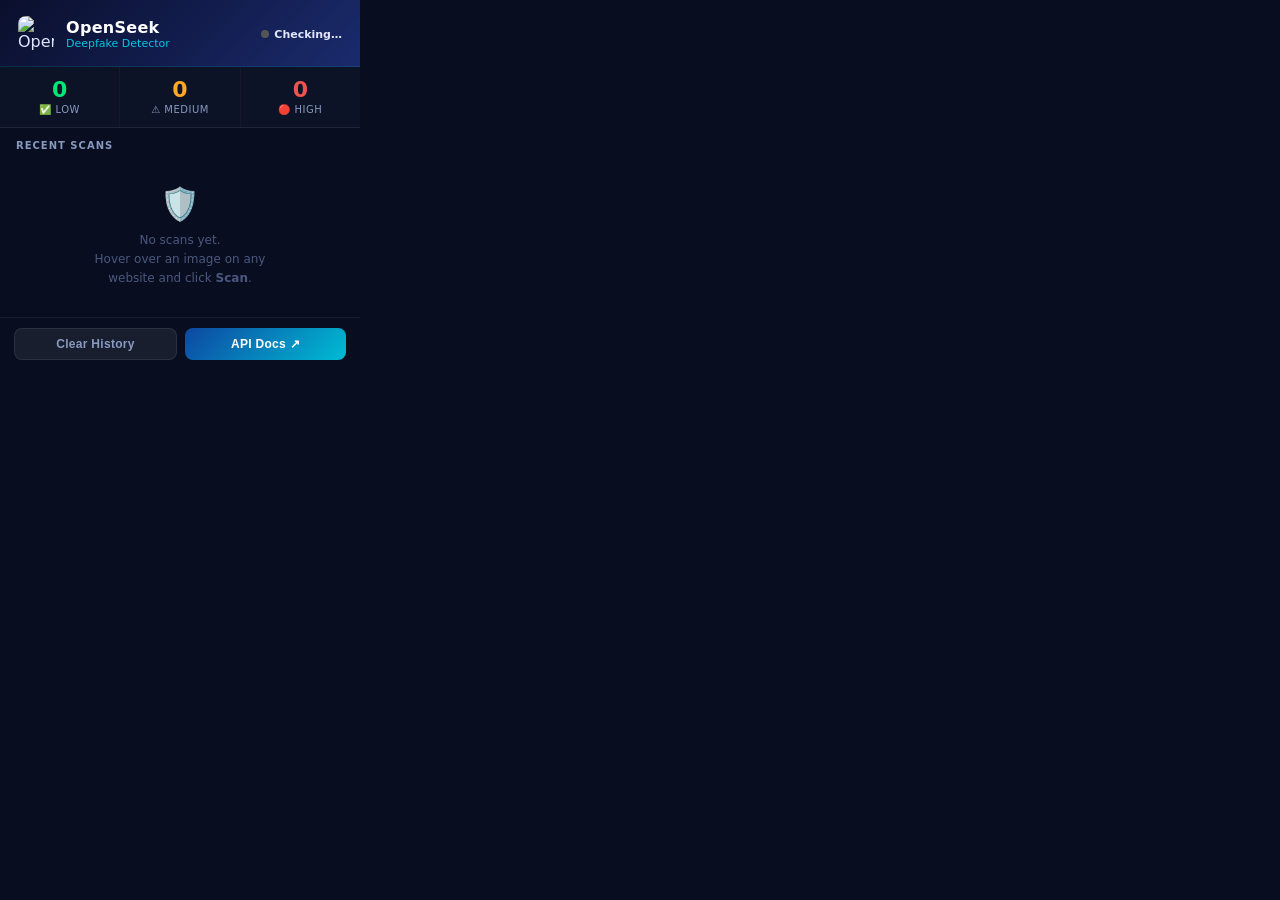
==== extension/popup.html @ b39c77a2 "chore: rename project from DeepShield to OpenSeek" ====
<!DOCTYPE html>
<html lang="en">
<head>
  <meta charset="UTF-8" />
  <meta name="viewport" content="width=device-width, initial-scale=1.0" />
  <title>OpenSeek</title>
  <link rel="stylesheet" href="popup.css" />
</head>
<body>

  <!-- Header -->
  <div class="header">
    <img src="icons/icon128.png" alt="OpenSeek" />
    <div class="header-text">
      <h1>OpenSeek</h1>
      <p>Deepfake Detector</p>
    </div>
    <div class="status-dot" id="statusDot">
      <span class="dot" id="dot"></span>
      <span id="statusText">Checking…</span>
    </div>
  </div>

  <!-- Stats row -->
  <div class="stats">
    <div class="stat-item low">
      <div class="stat-value" id="countLow">0</div>
      <div class="stat-label">✅ Low</div>
    </div>
    <div class="stat-item medium">
      <div class="stat-value" id="countMedium">0</div>
      <div class="stat-label">⚠️ Medium</div>
    </div>
    <div class="stat-item high">
      <div class="stat-value" id="countHigh">0</div>
      <div class="stat-label">🔴 High</div>
    </div>
  </div>

  <!-- Offline banner -->
  <div class="offline-banner" id="offlineBanner">
    ⚡ Backend offline — start it with:<br>
    <code>source venv/bin/activate</code><br>
    <code>uvicorn main:app --reload --port 8000</code>
  </div>

  <!-- History -->
  <div class="section-title">Recent Scans</div>

  <div class="history-list" id="historyList">
    <div class="empty-state" id="emptyState">
      <div class="icon">🛡️</div>
      <p>No scans yet.<br/>Hover over an image on any<br/>website and click <strong>Scan</strong>.</p>
    </div>
  </div>

  <!-- Footer -->
  <div class="footer">
    <button class="btn btn-ghost" id="clearBtn">Clear History</button>
    <button class="btn btn-primary" id="docsBtn">API Docs ↗</button>
  </div>

  <script src="popup.js"></script>
</body>
</html>
---- extension/popup.css ----
/* ─── OpenSeek Popup Styles ─────────────────────────────────────────────── */

* {
    box-sizing: border-box;
    margin: 0;
    padding: 0;
}

body {
    width: 360px;
    min-height: 420px;
    background: #080d1f;
    font-family: 'Segoe UI', system-ui, -apple-system, sans-serif;
    color: #e0e6ff;
    overflow-x: hidden;
}

/* ── Header ─────────────────────────────────────────────────────────────── */
.header {
    background: linear-gradient(135deg, #0a0f2c 0%, #1a2a6c 100%);
    padding: 16px 18px 14px;
    display: flex;
    align-items: center;
    gap: 12px;
    border-bottom: 1px solid rgba(0, 229, 255, 0.15);
}

.header img {
    width: 36px;
    height: 36px;
    border-radius: 8px;
}

.header-text h1 {
    font-size: 16px;
    font-weight: 700;
    color: #fff;
    letter-spacing: 0.3px;
}

.header-text p {
    font-size: 11px;
    color: #00e5ff;
    opacity: 0.85;
}

.status-dot {
    margin-left: auto;
    display: flex;
    align-items: center;
    gap: 5px;
    font-size: 11px;
    font-weight: 600;
}

.dot {
    width: 8px;
    height: 8px;
    border-radius: 50%;
    background: #555;
    flex-shrink: 0;
}

.dot.online {
    background: #00e676;
    box-shadow: 0 0 6px #00e676;
}

.dot.offline {
    background: #ef5350;
    box-shadow: 0 0 6px #ef5350;
}

/* ── Stats row ───────────────────────────────────────────────────────────── */
.stats {
    display: grid;
    grid-template-columns: repeat(3, 1fr);
    gap: 1px;
    background: rgba(255, 255, 255, 0.05);
    border-bottom: 1px solid rgba(255, 255, 255, 0.05);
}

.stat-item {
    padding: 12px 8px;
    text-align: center;
    background: #0d1326;
}

.stat-value {
    font-size: 22px;
    font-weight: 800;
    line-height: 1;
}

.stat-label {
    font-size: 10px;
    color: #8899c0;
    margin-top: 3px;
    text-transform: uppercase;
    letter-spacing: 0.5px;
}

.stat-item.low .stat-value {
    color: #00e676;
}

.stat-item.medium .stat-value {
    color: #ffa726;
}

.stat-item.high .stat-value {
    color: #ef5350;
}

/* ── Section heading ─────────────────────────────────────────────────────── */
.section-title {
    font-size: 10px;
    font-weight: 700;
    letter-spacing: 1px;
    text-transform: uppercase;
    color: #8899c0;
    padding: 12px 16px 6px;
}

/* ── History list ────────────────────────────────────────────────────────── */
.history-list {
    max-height: 220px;
    overflow-y: auto;
    scrollbar-width: thin;
    scrollbar-color: #1e2d5a transparent;
}

.history-item {
    display: flex;
    align-items: center;
    gap: 10px;
    padding: 9px 16px;
    border-bottom: 1px solid rgba(255, 255, 255, 0.04);
    transition: background 0.15s;
}

.history-item:hover {
    background: rgba(255, 255, 255, 0.04);
}

.risk-chip {
    flex-shrink: 0;
    font-size: 10px;
    font-weight: 700;
    padding: 2px 8px;
    border-radius: 12px;
    min-width: 52px;
    text-align: center;
}

.chip-Low {
    background: rgba(0, 230, 118, 0.15);
    color: #00e676;
    border: 1px solid rgba(0, 230, 118, 0.3);
}

.chip-Medium {
    background: rgba(255, 167, 38, 0.15);
    color: #ffa726;
    border: 1px solid rgba(255, 167, 38, 0.3);
}

.chip-High {
    background: rgba(239, 83, 80, 0.15);
    color: #ef5350;
    border: 1px solid rgba(239, 83, 80, 0.3);
}

.history-url {
    flex: 1;
    font-size: 11px;
    color: #a0b0d0;
    white-space: nowrap;
    overflow: hidden;
    text-overflow: ellipsis;
}

.history-score {
    flex-shrink: 0;
    font-size: 11px;
    font-weight: 700;
    color: #c0cce8;
}

.history-type {
    flex-shrink: 0;
    font-size: 10px;
    color: #00e5ff;
    opacity: 0.7;
    text-transform: uppercase;
}

/* ── Empty state ─────────────────────────────────────────────────────────── */
.empty-state {
    padding: 28px 20px;
    text-align: center;
    color: #4a5880;
}

.empty-state .icon {
    font-size: 32px;
    margin-bottom: 8px;
}

.empty-state p {
    font-size: 12px;
    line-height: 1.6;
}

/* ── Footer actions ──────────────────────────────────────────────────────── */
.footer {
    padding: 10px 14px;
    display: flex;
    gap: 8px;
    border-top: 1px solid rgba(255, 255, 255, 0.06);
}

.btn {
    flex: 1;
    padding: 8px 12px;
    border: none;
    border-radius: 8px;
    font-size: 12px;
    font-weight: 600;
    cursor: pointer;
    transition: opacity 0.2s, transform 0.1s;
    letter-spacing: 0.3px;
}

.btn:hover {
    opacity: 0.88;
}

.btn:active {
    transform: scale(0.97);
}

.btn-primary {
    background: linear-gradient(135deg, #0d47a1, #00bcd4);
    color: #fff;
}

.btn-ghost {
    background: rgba(255, 255, 255, 0.07);
    color: #8899c0;
    border: 1px solid rgba(255, 255, 255, 0.08);
}

/* ── Backend offline banner ──────────────────────────────────────────────── */
.offline-banner {
    background: rgba(239, 83, 80, 0.12);
    border: 1px solid rgba(239, 83, 80, 0.3);
    border-radius: 8px;
    margin: 10px 14px;
    padding: 10px 12px;
    font-size: 11px;
    color: #ef9a9a;
    display: none;
    line-height: 1.6;
}

.offline-banner.visible {
    display: block;
}

.offline-banner code {
    background: rgba(0, 0, 0, 0.3);
    padding: 1px 5px;
    border-radius: 4px;
    font-family: monospace;
    font-size: 10.5px;
}
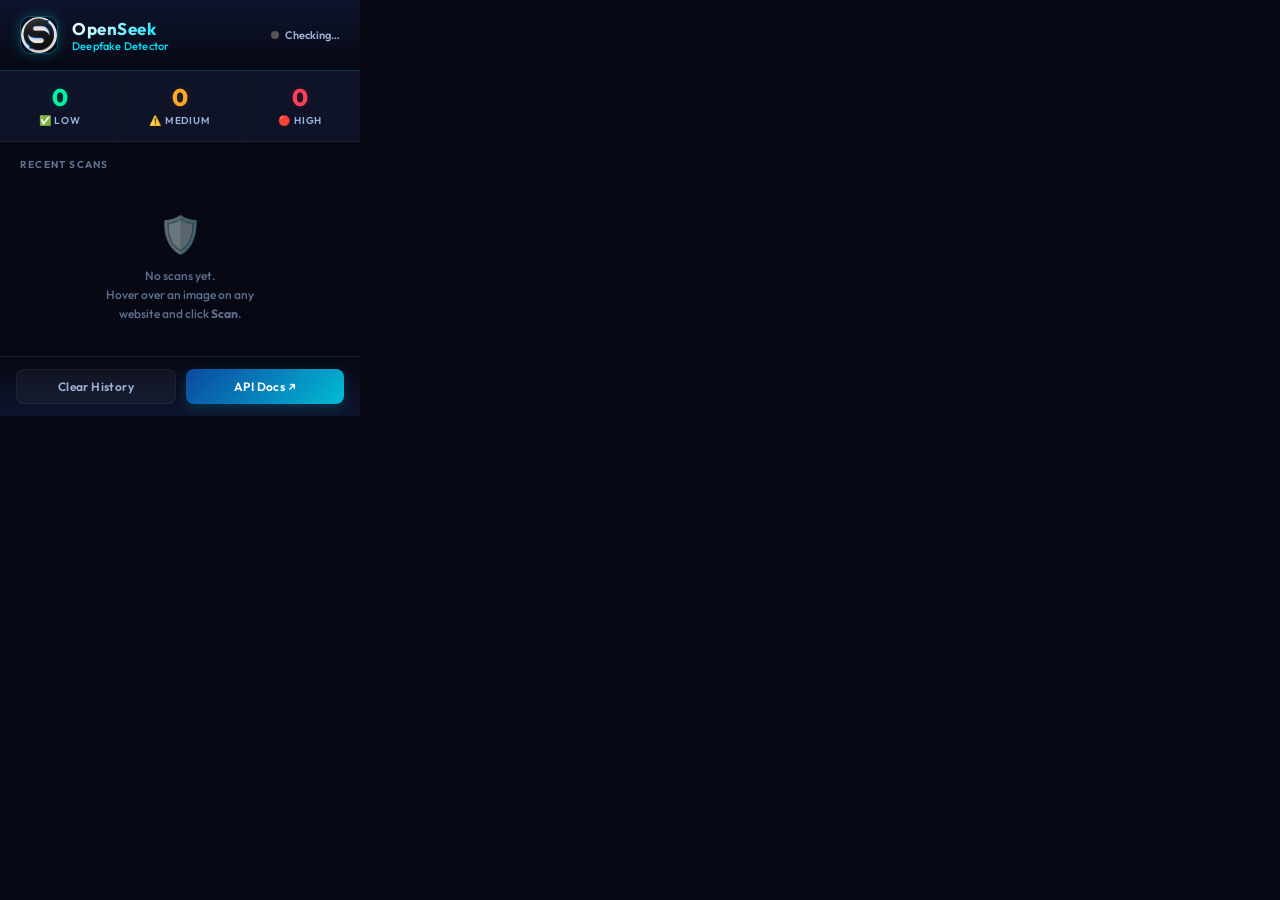
==== commit 092f59c0: "extension refined" ====
--- a/extension/popup.html
+++ b/extension/popup.html
@@ -4,6 +4,9 @@
   <meta charset="UTF-8" />
   <meta name="viewport" content="width=device-width, initial-scale=1.0" />
   <title>OpenSeek</title>
+  <link rel="preconnect" href="https://fonts.googleapis.com">
+  <link rel="preconnect" href="https://fonts.gstatic.com" crossorigin>
+  <link href="https://fonts.googleapis.com/css2?family=Outfit:wght@400;500;600;700;800&family=JetBrains+Mono:wght@400;500&display=swap" rel="stylesheet">
   <link rel="stylesheet" href="popup.css" />
 </head>
 <body>
--- a/extension/popup.css
+++ b/extension/popup.css
@@ -1,4 +1,26 @@
-/* ─── OpenSeek Popup Styles ─────────────────────────────────────────────── */
+/* ─── OpenSeek Premium Design System ─────────────────────────────────────────── */
+:root {
+    --bg-primary: #060913;
+    --bg-surface: #0e1328;
+    --bg-surface-hover: #151c36;
+    --border-color: rgba(255, 255, 255, 0.05);
+    --border-color-glow: rgba(0, 229, 255, 0.15);
+    
+    --text-primary: #ffffff;
+    --text-secondary: #9cb1d6;
+    --text-muted: #5e6f8f;
+    
+    /* Harmonious HSL tailormade alert colors */
+    --color-low: #00f5a0;
+    --color-low-bg: rgba(0, 245, 160, 0.08);
+    --color-medium: #ffa726;
+    --color-medium-bg: rgba(255, 167, 38, 0.08);
+    --color-high: #ff3d57;
+    --color-high-bg: rgba(255, 61, 87, 0.08);
+    
+    --font-main: 'Outfit', sans-serif;
+    --font-mono: 'JetBrains Mono', monospace;
+}
 
 * {
     box-sizing: border-box;
@@ -9,48 +31,60 @@
 body {
     width: 360px;
     min-height: 420px;
-    background: #080d1f;
-    font-family: 'Segoe UI', system-ui, -apple-system, sans-serif;
-    color: #e0e6ff;
+    background-color: var(--bg-primary);
+    font-family: var(--font-main);
+    color: var(--text-primary);
     overflow-x: hidden;
 }
 
 /* ── Header ─────────────────────────────────────────────────────────────── */
 .header {
-    background: linear-gradient(135deg, #0a0f2c 0%, #1a2a6c 100%);
-    padding: 16px 18px 14px;
+    background: linear-gradient(180deg, #0e142e 0%, var(--bg-primary) 100%);
+    padding: 16px 20px;
     display: flex;
     align-items: center;
-    gap: 12px;
-    border-bottom: 1px solid rgba(0, 229, 255, 0.15);
+    gap: 14px;
+    border-bottom: 1px solid var(--border-color-glow);
 }
 
 .header img {
-    width: 36px;
-    height: 36px;
-    border-radius: 8px;
+    width: 38px;
+    height: 38px;
+    border-radius: 10px;
+    box-shadow: 0 0 12px rgba(0, 229, 255, 0.25);
+    border: 1.5px solid rgba(0, 229, 255, 0.3);
+    transition: transform 0.3s ease;
+}
+
+.header:hover img {
+    transform: scale(1.08) rotate(3deg);
 }
 
 .header-text h1 {
-    font-size: 16px;
+    font-size: 17px;
     font-weight: 700;
     color: #fff;
-    letter-spacing: 0.3px;
+    letter-spacing: 0.5px;
+    background: linear-gradient(120deg, #fff 0%, #00e5ff 100%);
+    -webkit-background-clip: text;
+    -webkit-text-fill-color: transparent;
 }
 
 .header-text p {
     font-size: 11px;
+    font-weight: 500;
     color: #00e5ff;
-    opacity: 0.85;
+    letter-spacing: 0.2px;
 }
 
 .status-dot {
     margin-left: auto;
     display: flex;
     align-items: center;
-    gap: 5px;
+    gap: 6px;
     font-size: 11px;
     font-weight: 600;
+    color: var(--text-secondary);
 }
 
 .dot {
@@ -62,119 +96,145 @@
 }
 
 .dot.online {
-    background: #00e676;
-    box-shadow: 0 0 6px #00e676;
+    background: var(--color-low);
+    box-shadow: 0 0 8px var(--color-low);
 }
 
 .dot.offline {
-    background: #ef5350;
-    box-shadow: 0 0 6px #ef5350;
-}
-
-/* ── Stats row ───────────────────────────────────────────────────────────── */
+    background: var(--color-high);
+    box-shadow: 0 0 8px var(--color-high);
+}
+
+/* ── Stats Row ───────────────────────────────────────────────────────────── */
 .stats {
     display: grid;
     grid-template-columns: repeat(3, 1fr);
     gap: 1px;
-    background: rgba(255, 255, 255, 0.05);
-    border-bottom: 1px solid rgba(255, 255, 255, 0.05);
+    background: var(--border-color);
+    border-bottom: 1px solid var(--border-color);
 }
 
 .stat-item {
-    padding: 12px 8px;
+    padding: 14px 8px;
     text-align: center;
-    background: #0d1326;
+    background: var(--bg-surface);
+    transition: background 0.2s ease;
+}
+
+.stat-item:hover {
+    background: var(--bg-surface-hover);
 }
 
 .stat-value {
-    font-size: 22px;
+    font-size: 24px;
     font-weight: 800;
     line-height: 1;
 }
 
 .stat-label {
     font-size: 10px;
-    color: #8899c0;
-    margin-top: 3px;
+    font-weight: 600;
+    color: var(--text-secondary);
+    margin-top: 5px;
     text-transform: uppercase;
-    letter-spacing: 0.5px;
+    letter-spacing: 0.8px;
 }
 
 .stat-item.low .stat-value {
-    color: #00e676;
+    color: var(--color-low);
+    text-shadow: 0 0 10px rgba(0, 245, 160, 0.15);
 }
 
 .stat-item.medium .stat-value {
-    color: #ffa726;
+    color: var(--color-medium);
+    text-shadow: 0 0 10px rgba(255, 167, 38, 0.15);
 }
 
 .stat-item.high .stat-value {
-    color: #ef5350;
-}
-
-/* ── Section heading ─────────────────────────────────────────────────────── */
+    color: var(--color-high);
+    text-shadow: 0 0 10px rgba(255, 61, 87, 0.15);
+}
+
+/* ── Section title ─────────────────────────────────────────────────────── */
 .section-title {
     font-size: 10px;
     font-weight: 700;
-    letter-spacing: 1px;
+    letter-spacing: 1.2px;
     text-transform: uppercase;
-    color: #8899c0;
-    padding: 12px 16px 6px;
-}
-
-/* ── History list ────────────────────────────────────────────────────────── */
+    color: var(--text-muted);
+    padding: 16px 20px 8px;
+}
+
+/* ── History List ────────────────────────────────────────────────────────── */
 .history-list {
-    max-height: 220px;
+    max-height: 200px;
     overflow-y: auto;
     scrollbar-width: thin;
-    scrollbar-color: #1e2d5a transparent;
+    scrollbar-color: rgba(255, 255, 255, 0.08) transparent;
+    padding: 0 12px;
+}
+
+.history-list::-webkit-scrollbar {
+    width: 4px;
+}
+
+.history-list::-webkit-scrollbar-thumb {
+    background: rgba(255, 255, 255, 0.08);
+    border-radius: 4px;
 }
 
 .history-item {
     display: flex;
     align-items: center;
-    gap: 10px;
-    padding: 9px 16px;
-    border-bottom: 1px solid rgba(255, 255, 255, 0.04);
-    transition: background 0.15s;
+    gap: 12px;
+    padding: 10px 12px;
+    margin-bottom: 6px;
+    background: rgba(255, 255, 255, 0.02);
+    border: 1px solid rgba(255, 255, 255, 0.03);
+    border-radius: 8px;
+    transition: background 0.2s ease, border-color 0.2s ease, transform 0.15s ease;
 }
 
 .history-item:hover {
-    background: rgba(255, 255, 255, 0.04);
+    background: var(--bg-surface-hover);
+    border-color: rgba(0, 229, 255, 0.15);
+    transform: translateY(-1px);
 }
 
 .risk-chip {
     flex-shrink: 0;
     font-size: 10px;
     font-weight: 700;
-    padding: 2px 8px;
-    border-radius: 12px;
-    min-width: 52px;
+    padding: 3px 10px;
+    border-radius: 20px;
+    min-width: 58px;
     text-align: center;
+    letter-spacing: 0.2px;
 }
 
 .chip-Low {
-    background: rgba(0, 230, 118, 0.15);
-    color: #00e676;
-    border: 1px solid rgba(0, 230, 118, 0.3);
+    background: var(--color-low-bg);
+    color: var(--color-low);
+    border: 1px solid rgba(0, 245, 160, 0.25);
 }
 
 .chip-Medium {
-    background: rgba(255, 167, 38, 0.15);
-    color: #ffa726;
-    border: 1px solid rgba(255, 167, 38, 0.3);
+    background: var(--color-medium-bg);
+    color: var(--color-medium);
+    border: 1px solid rgba(255, 167, 38, 0.25);
 }
 
 .chip-High {
-    background: rgba(239, 83, 80, 0.15);
-    color: #ef5350;
-    border: 1px solid rgba(239, 83, 80, 0.3);
+    background: var(--color-high-bg);
+    color: var(--color-high);
+    border: 1px solid rgba(255, 61, 87, 0.25);
 }
 
 .history-url {
     flex: 1;
-    font-size: 11px;
-    color: #a0b0d0;
+    font-size: 12px;
+    font-weight: 500;
+    color: var(--text-secondary);
     white-space: nowrap;
     overflow: hidden;
     text-overflow: ellipsis;
@@ -182,86 +242,101 @@
 
 .history-score {
     flex-shrink: 0;
-    font-size: 11px;
-    font-weight: 700;
-    color: #c0cce8;
+    font-family: var(--font-mono);
+    font-size: 12px;
+    font-weight: 600;
+    color: var(--text-primary);
 }
 
 .history-type {
     flex-shrink: 0;
-    font-size: 10px;
+    font-size: 9px;
+    font-weight: 700;
     color: #00e5ff;
-    opacity: 0.7;
+    opacity: 0.75;
     text-transform: uppercase;
-}
-
-/* ── Empty state ─────────────────────────────────────────────────────────── */
+    letter-spacing: 0.5px;
+}
+
+/* ── Empty State ─────────────────────────────────────────────────────────── */
 .empty-state {
-    padding: 28px 20px;
+    padding: 32px 20px;
     text-align: center;
-    color: #4a5880;
+    color: var(--text-muted);
 }
 
 .empty-state .icon {
-    font-size: 32px;
-    margin-bottom: 8px;
+    font-size: 36px;
+    margin-bottom: 10px;
+    opacity: 0.5;
 }
 
 .empty-state p {
     font-size: 12px;
     line-height: 1.6;
-}
-
-/* ── Footer actions ──────────────────────────────────────────────────────── */
+    font-weight: 500;
+}
+
+/* ── Footer Actions ──────────────────────────────────────────────────────── */
 .footer {
-    padding: 10px 14px;
+    padding: 12px 16px;
     display: flex;
-    gap: 8px;
-    border-top: 1px solid rgba(255, 255, 255, 0.06);
+    gap: 10px;
+    background: linear-gradient(0deg, #0e142e 0%, var(--bg-primary) 100%);
+    border-top: 1px solid var(--border-color);
 }
 
 .btn {
     flex: 1;
-    padding: 8px 12px;
+    padding: 9px 16px;
     border: none;
     border-radius: 8px;
+    font-family: var(--font-main);
     font-size: 12px;
     font-weight: 600;
     cursor: pointer;
-    transition: opacity 0.2s, transform 0.1s;
-    letter-spacing: 0.3px;
-}
-
-.btn:hover {
-    opacity: 0.88;
+    transition: all 0.2s ease;
+    letter-spacing: 0.4px;
+}
+
+.btn-primary {
+    background: linear-gradient(135deg, #0d47a1 0%, #00bcd4 100%);
+    color: #fff;
+    box-shadow: 0 4px 12px rgba(0, 188, 212, 0.2);
+}
+
+.btn-primary:hover {
+    box-shadow: 0 4px 16px rgba(0, 188, 212, 0.35);
+    filter: brightness(1.1);
+}
+
+.btn-ghost {
+    background: rgba(255, 255, 255, 0.04);
+    color: var(--text-secondary);
+    border: 1px solid var(--border-color);
+}
+
+.btn-ghost:hover {
+    background: rgba(255, 255, 255, 0.08);
+    border-color: rgba(255, 255, 255, 0.15);
 }
 
 .btn:active {
-    transform: scale(0.97);
-}
-
-.btn-primary {
-    background: linear-gradient(135deg, #0d47a1, #00bcd4);
-    color: #fff;
-}
-
-.btn-ghost {
-    background: rgba(255, 255, 255, 0.07);
-    color: #8899c0;
-    border: 1px solid rgba(255, 255, 255, 0.08);
-}
-
-/* ── Backend offline banner ──────────────────────────────────────────────── */
+    transform: scale(0.96);
+}
+
+/* ── Backend Offline Banner ──────────────────────────────────────────────── */
 .offline-banner {
-    background: rgba(239, 83, 80, 0.12);
-    border: 1px solid rgba(239, 83, 80, 0.3);
+    background: rgba(255, 61, 87, 0.08);
+    border: 1px solid rgba(255, 61, 87, 0.25);
     border-radius: 8px;
-    margin: 10px 14px;
-    padding: 10px 12px;
+    margin: 12px 14px;
+    padding: 12px 14px;
     font-size: 11px;
-    color: #ef9a9a;
+    color: #ff9eaf;
     display: none;
     line-height: 1.6;
+    box-shadow: 0 4px 10px rgba(0, 0, 0, 0.2);
 }
 
 .offline-banner.visible {
@@ -269,9 +344,11 @@
 }
 
 .offline-banner code {
-    background: rgba(0, 0, 0, 0.3);
-    padding: 1px 5px;
+    background: rgba(0, 0, 0, 0.4);
+    color: #00e5ff;
+    padding: 2px 6px;
     border-radius: 4px;
-    font-family: monospace;
-    font-size: 10.5px;
+    font-family: var(--font-mono);
+    font-size: 10px;
+    border: 1px solid rgba(0, 229, 255, 0.1);
 }
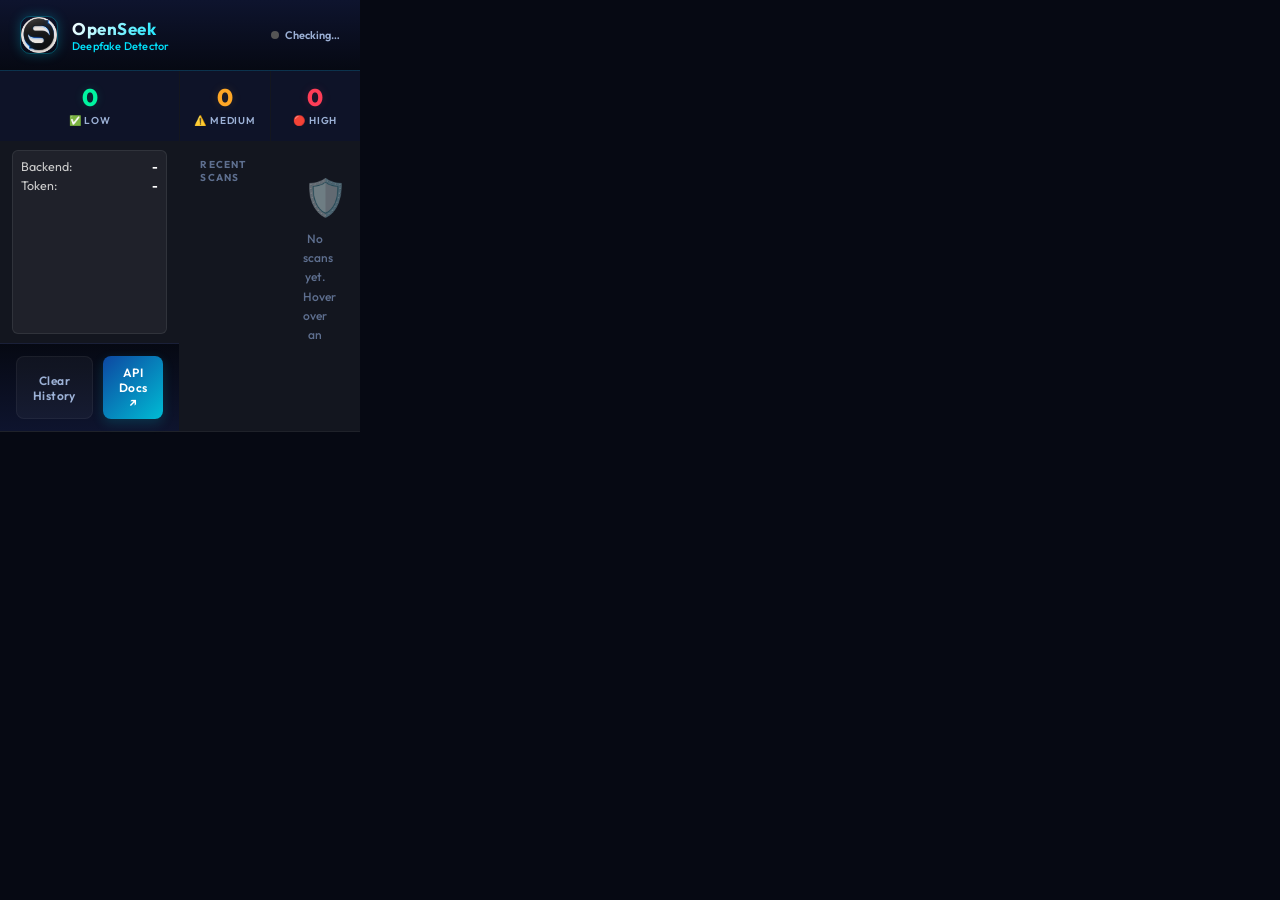
==== commit 56f92b75: "debug: add popup UI diagnostic fields" ====
--- a/extension/popup.html
+++ b/extension/popup.html
@@ -38,6 +38,16 @@
       <div class="stat-value" id="countHigh">0</div>
       <div class="stat-label">🔴 High</div>
     </div>
+  <!-- Diagnostics Row -->
+  <div style="margin: 8px 12px; padding: 8px; background: rgba(255,255,255,0.05); border-radius: 6px; font-size: 0.78em; color: #ccc; border: 1px solid rgba(255,255,255,0.08); text-align: left;">
+    <div style="display:flex; justify-content:space-between; margin-bottom: 4px; gap: 8px;">
+      <span>Backend:</span>
+      <strong id="diagBackend" style="color: #fff; word-break: break-all; text-align: right;">-</strong>
+    </div>
+    <div style="display:flex; justify-content:space-between; gap: 8px;">
+      <span>Token:</span>
+      <strong id="diagToken" style="color: #fff; text-align: right;">-</strong>
+    </div>
   </div>
 
   <!-- Offline banner -->
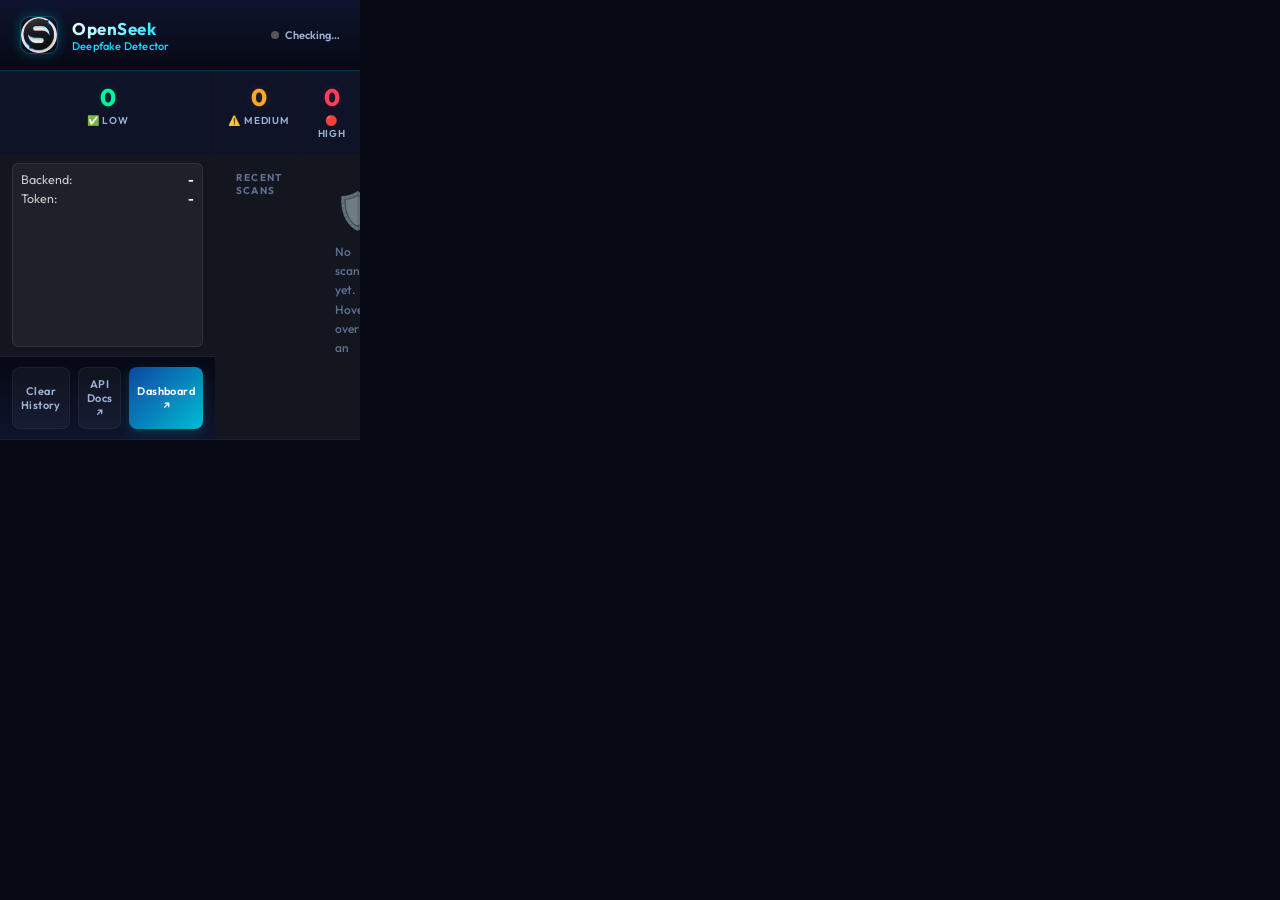
==== commit 73b987f0: "fix: compatibility signatures, onboarding popups, and robust UI improvements" ====
--- a/extension/popup.html
+++ b/extension/popup.html
@@ -68,9 +68,10 @@
   </div>
 
   <!-- Footer -->
-  <div class="footer">
-    <button class="btn btn-ghost" id="clearBtn">Clear History</button>
-    <button class="btn btn-primary" id="docsBtn">API Docs ↗</button>
+  <div class="footer" style="padding: 10px 12px; gap: 8px;">
+    <button class="btn btn-ghost" id="clearBtn" style="padding: 9px 8px; font-size: 11px;">Clear History</button>
+    <button class="btn btn-ghost" id="docsBtn" style="padding: 9px 8px; font-size: 11px;">API Docs ↗</button>
+    <button class="btn btn-primary" id="dashboardBtn" style="padding: 9px 8px; font-size: 11px;">Dashboard ↗</button>
   </div>
 
   <script src="popup.js"></script>
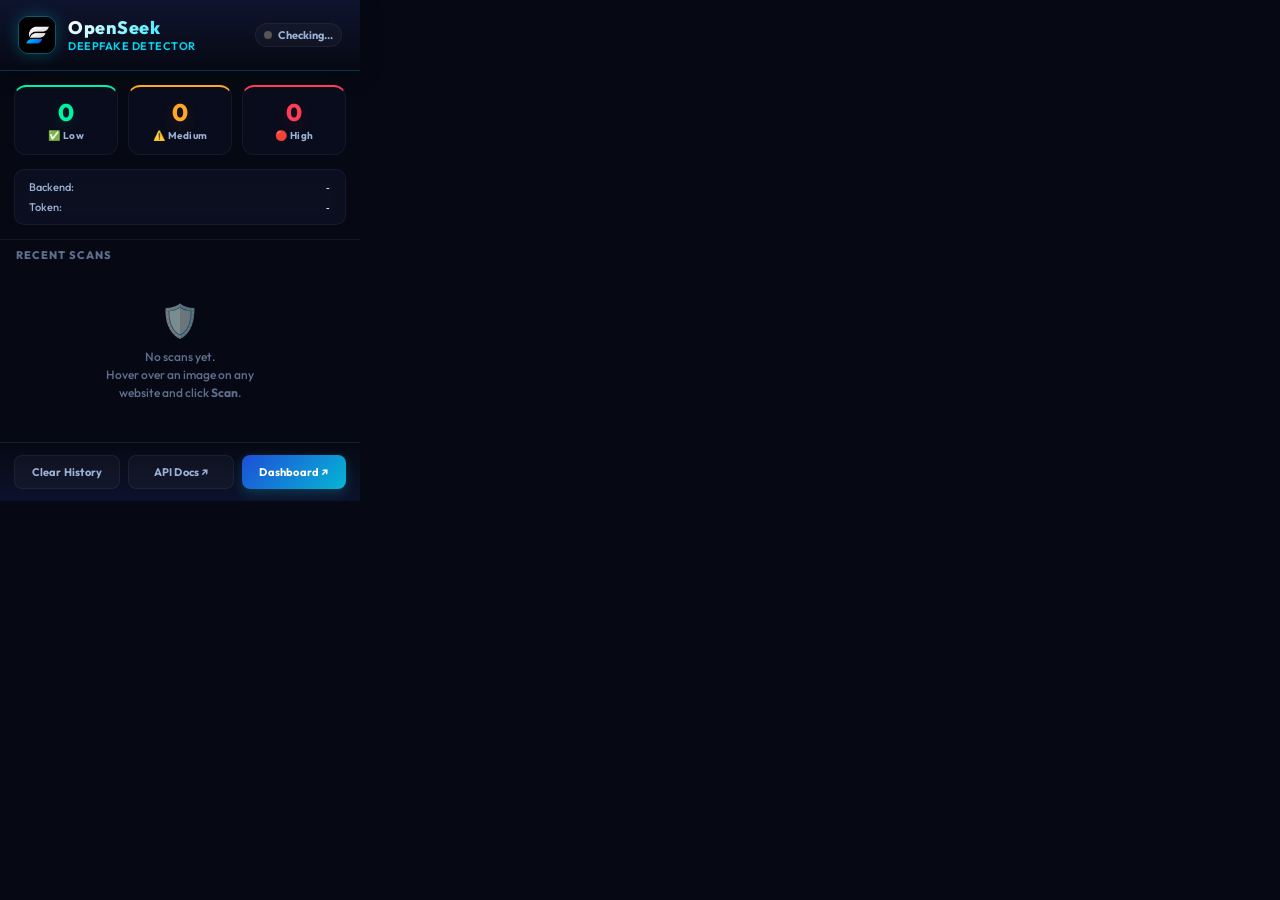
==== commit 97fb3d8a: "Redesign web dashboard and integrate Forensic Scanner UI, default to dark theme" ====
--- a/extension/popup.html
+++ b/extension/popup.html
@@ -38,15 +38,17 @@
       <div class="stat-value" id="countHigh">0</div>
       <div class="stat-label">🔴 High</div>
     </div>
-  <!-- Diagnostics Row -->
-  <div style="margin: 8px 12px; padding: 8px; background: rgba(255,255,255,0.05); border-radius: 6px; font-size: 0.78em; color: #ccc; border: 1px solid rgba(255,255,255,0.08); text-align: left;">
-    <div style="display:flex; justify-content:space-between; margin-bottom: 4px; gap: 8px;">
-      <span>Backend:</span>
-      <strong id="diagBackend" style="color: #fff; word-break: break-all; text-align: right;">-</strong>
+  </div>
+
+  <!-- Diagnostics Panel -->
+  <div class="diagnostics-panel">
+    <div class="diag-row">
+      <span class="diag-label">Backend:</span>
+      <strong id="diagBackend" class="diag-value">-</strong>
     </div>
-    <div style="display:flex; justify-content:space-between; gap: 8px;">
-      <span>Token:</span>
-      <strong id="diagToken" style="color: #fff; text-align: right;">-</strong>
+    <div class="diag-row">
+      <span class="diag-label">Token:</span>
+      <strong id="diagToken" class="diag-value">-</strong>
     </div>
   </div>
 
@@ -68,10 +70,10 @@
   </div>
 
   <!-- Footer -->
-  <div class="footer" style="padding: 10px 12px; gap: 8px;">
-    <button class="btn btn-ghost" id="clearBtn" style="padding: 9px 8px; font-size: 11px;">Clear History</button>
-    <button class="btn btn-ghost" id="docsBtn" style="padding: 9px 8px; font-size: 11px;">API Docs ↗</button>
-    <button class="btn btn-primary" id="dashboardBtn" style="padding: 9px 8px; font-size: 11px;">Dashboard ↗</button>
+  <div class="footer">
+    <button class="btn btn-ghost" id="clearBtn">Clear History</button>
+    <button class="btn btn-ghost" id="docsBtn">API Docs ↗</button>
+    <button class="btn btn-primary" id="dashboardBtn">Dashboard ↗</button>
   </div>
 
   <script src="popup.js"></script>
--- a/extension/popup.css
+++ b/extension/popup.css
@@ -1,4 +1,4 @@
-/* ─── OpenSeek Premium Design System ─────────────────────────────────────────── */
+/* ─── OpenSeek Cyber-Forensic Premium Design System ───────────────────────── */
 :root {
     --bg-primary: #060913;
     --bg-surface: #0e1328;
@@ -10,7 +10,7 @@
     --text-secondary: #9cb1d6;
     --text-muted: #5e6f8f;
     
-    /* Harmonious HSL tailormade alert colors */
+    /* Harmonious tailormade alert colors */
     --color-low: #00f5a0;
     --color-low-bg: rgba(0, 245, 160, 0.08);
     --color-medium: #ffa726;
@@ -20,6 +20,11 @@
     
     --font-main: 'Outfit', sans-serif;
     --font-mono: 'JetBrains Mono', monospace;
+    
+    --glow-cyan: 0 0 16px rgba(0, 229, 255, 0.25);
+    --glow-low: 0 4px 15px rgba(0, 245, 160, 0.15);
+    --glow-medium: 0 4px 15px rgba(255, 167, 38, 0.15);
+    --glow-high: 0 4px 15px rgba(255, 61, 87, 0.15);
 }
 
 * {
@@ -30,51 +35,57 @@
 
 body {
     width: 360px;
-    min-height: 420px;
+    min-height: 430px;
     background-color: var(--bg-primary);
     font-family: var(--font-main);
     color: var(--text-primary);
     overflow-x: hidden;
+    display: flex;
+    flex-direction: column;
 }
 
 /* ── Header ─────────────────────────────────────────────────────────────── */
 .header {
     background: linear-gradient(180deg, #0e142e 0%, var(--bg-primary) 100%);
-    padding: 16px 20px;
+    padding: 16px 18px;
     display: flex;
     align-items: center;
-    gap: 14px;
+    gap: 12px;
     border-bottom: 1px solid var(--border-color-glow);
+    box-shadow: 0 4px 20px rgba(0, 0, 0, 0.25);
 }
 
 .header img {
     width: 38px;
     height: 38px;
     border-radius: 10px;
-    box-shadow: 0 0 12px rgba(0, 229, 255, 0.25);
-    border: 1.5px solid rgba(0, 229, 255, 0.3);
-    transition: transform 0.3s ease;
+    box-shadow: var(--glow-cyan);
+    border: 1.5px solid rgba(0, 229, 255, 0.35);
+    transition: transform 0.3s cubic-bezier(0.175, 0.885, 0.32, 1.275);
 }
 
 .header:hover img {
-    transform: scale(1.08) rotate(3deg);
+    transform: scale(1.1) rotate(5deg);
 }
 
 .header-text h1 {
-    font-size: 17px;
-    font-weight: 700;
+    font-size: 18px;
+    font-weight: 800;
     color: #fff;
     letter-spacing: 0.5px;
     background: linear-gradient(120deg, #fff 0%, #00e5ff 100%);
     -webkit-background-clip: text;
     -webkit-text-fill-color: transparent;
+    line-height: 1.2;
 }
 
 .header-text p {
     font-size: 11px;
-    font-weight: 500;
+    font-weight: 600;
     color: #00e5ff;
-    letter-spacing: 0.2px;
+    letter-spacing: 0.5px;
+    text-transform: uppercase;
+    opacity: 0.95;
 }
 
 .status-dot {
@@ -83,8 +94,12 @@
     align-items: center;
     gap: 6px;
     font-size: 11px;
-    font-weight: 600;
+    font-weight: 700;
     color: var(--text-secondary);
+    background: rgba(255, 255, 255, 0.03);
+    padding: 4px 8px;
+    border-radius: 12px;
+    border: 1px solid var(--border-color);
 }
 
 .dot {
@@ -95,83 +110,145 @@
     flex-shrink: 0;
 }
 
+@keyframes pulse-online {
+    0% { box-shadow: 0 0 0 0 rgba(0, 245, 160, 0.4); }
+    70% { box-shadow: 0 0 0 6px rgba(0, 245, 160, 0); }
+    100% { box-shadow: 0 0 0 0 rgba(0, 245, 160, 0); }
+}
+
+@keyframes pulse-offline {
+    0% { box-shadow: 0 0 0 0 rgba(255, 61, 87, 0.4); }
+    70% { box-shadow: 0 0 0 6px rgba(255, 61, 87, 0); }
+    100% { box-shadow: 0 0 0 0 rgba(255, 61, 87, 0); }
+}
+
 .dot.online {
     background: var(--color-low);
-    box-shadow: 0 0 8px var(--color-low);
+    animation: pulse-online 2s infinite;
 }
 
 .dot.offline {
     background: var(--color-high);
-    box-shadow: 0 0 8px var(--color-high);
-}
-
-/* ── Stats Row ───────────────────────────────────────────────────────────── */
+    animation: pulse-offline 2s infinite;
+}
+
+/* ── Stats Container ────────────────────────────────────────────────────── */
 .stats {
     display: grid;
     grid-template-columns: repeat(3, 1fr);
-    gap: 1px;
-    background: var(--border-color);
-    border-bottom: 1px solid var(--border-color);
+    gap: 10px;
+    padding: 14px 14px;
 }
 
 .stat-item {
-    padding: 14px 8px;
+    padding: 12px 6px;
     text-align: center;
-    background: var(--bg-surface);
-    transition: background 0.2s ease;
+    background: rgba(14, 19, 40, 0.45);
+    border: 1px solid var(--border-color);
+    border-radius: 12px;
+    transition: all 0.25s ease;
+    backdrop-filter: blur(8px);
 }
 
 .stat-item:hover {
     background: var(--bg-surface-hover);
+    border-color: rgba(255, 255, 255, 0.1);
+    transform: translateY(-2px);
 }
 
 .stat-value {
     font-size: 24px;
     font-weight: 800;
-    line-height: 1;
+    line-height: 1.1;
 }
 
 .stat-label {
     font-size: 10px;
-    font-weight: 600;
+    font-weight: 700;
     color: var(--text-secondary);
-    margin-top: 5px;
-    text-transform: uppercase;
-    letter-spacing: 0.8px;
-}
-
+    margin-top: 4px;
+    letter-spacing: 0.5px;
+}
+
+.stat-item.low {
+    border-top: 2px solid var(--color-low);
+}
 .stat-item.low .stat-value {
     color: var(--color-low);
-    text-shadow: 0 0 10px rgba(0, 245, 160, 0.15);
-}
-
+    text-shadow: var(--glow-low);
+}
+
+.stat-item.medium {
+    border-top: 2px solid var(--color-medium);
+}
 .stat-item.medium .stat-value {
     color: var(--color-medium);
-    text-shadow: 0 0 10px rgba(255, 167, 38, 0.15);
-}
-
+    text-shadow: var(--glow-medium);
+}
+
+.stat-item.high {
+    border-top: 2px solid var(--color-high);
+}
 .stat-item.high .stat-value {
     color: var(--color-high);
-    text-shadow: 0 0 10px rgba(255, 61, 87, 0.15);
-}
-
-/* ── Section title ─────────────────────────────────────────────────────── */
+    text-shadow: var(--glow-high);
+}
+
+/* ── Diagnostics Panel ──────────────────────────────────────────────────── */
+.diagnostics-panel {
+    margin: 0 14px 14px;
+    padding: 10px 14px;
+    background: rgba(14, 19, 40, 0.65);
+    border: 1px solid var(--border-color);
+    border-radius: 10px;
+    backdrop-filter: blur(8px);
+    display: flex;
+    flex-direction: column;
+    gap: 6px;
+}
+
+.diag-row {
+    display: flex;
+    justify-content: space-between;
+    align-items: center;
+    font-size: 11px;
+}
+
+.diag-label {
+    color: var(--text-secondary);
+    font-weight: 500;
+}
+
+.diag-value {
+    color: #fff;
+    font-family: var(--font-mono);
+    max-width: 220px;
+    white-space: nowrap;
+    overflow: hidden;
+    text-overflow: ellipsis;
+    text-align: right;
+    font-weight: 500;
+}
+
+/* ── Section Title ──────────────────────────────────────────────────────── */
 .section-title {
-    font-size: 10px;
-    font-weight: 700;
-    letter-spacing: 1.2px;
+    font-size: 11px;
+    font-weight: 800;
+    letter-spacing: 1px;
     text-transform: uppercase;
     color: var(--text-muted);
-    padding: 16px 20px 8px;
+    padding: 8px 16px 8px;
+    border-top: 1px solid var(--border-color);
 }
 
 /* ── History List ────────────────────────────────────────────────────────── */
 .history-list {
-    max-height: 200px;
+    flex: 1;
+    max-height: 190px;
     overflow-y: auto;
     scrollbar-width: thin;
     scrollbar-color: rgba(255, 255, 255, 0.08) transparent;
-    padding: 0 12px;
+    padding: 0 14px 10px;
 }
 
 .history-list::-webkit-scrollbar {
@@ -185,140 +262,132 @@
 
 .history-item {
     display: flex;
-    align-items: center;
-    gap: 12px;
+    flex-direction: column;
     padding: 10px 12px;
-    margin-bottom: 6px;
+    margin-bottom: 8px;
     background: rgba(255, 255, 255, 0.02);
-    border: 1px solid rgba(255, 255, 255, 0.03);
-    border-radius: 8px;
-    transition: background 0.2s ease, border-color 0.2s ease, transform 0.15s ease;
+    border: 1px solid var(--border-color);
+    border-radius: 10px;
+    transition: all 0.2s cubic-bezier(0.4, 0, 0.2, 1);
 }
 
 .history-item:hover {
     background: var(--bg-surface-hover);
-    border-color: rgba(0, 229, 255, 0.15);
-    transform: translateY(-1px);
+    border-color: rgba(0, 229, 255, 0.2);
+    transform: translateY(-1.5px);
 }
 
 .risk-chip {
-    flex-shrink: 0;
-    font-size: 10px;
-    font-weight: 700;
-    padding: 3px 10px;
-    border-radius: 20px;
-    min-width: 58px;
+    font-size: 9px;
+    font-weight: 800;
+    padding: 3px 8px;
+    border-radius: 6px;
     text-align: center;
-    letter-spacing: 0.2px;
+    letter-spacing: 0.5px;
+    text-transform: uppercase;
 }
 
 .chip-Low {
     background: var(--color-low-bg);
     color: var(--color-low);
-    border: 1px solid rgba(0, 245, 160, 0.25);
+    border: 1px solid rgba(0, 245, 160, 0.2);
 }
 
 .chip-Medium {
     background: var(--color-medium-bg);
     color: var(--color-medium);
-    border: 1px solid rgba(255, 167, 38, 0.25);
+    border: 1px solid rgba(255, 167, 38, 0.2);
 }
 
 .chip-High {
     background: var(--color-high-bg);
     color: var(--color-high);
-    border: 1px solid rgba(255, 61, 87, 0.25);
+    border: 1px solid rgba(255, 61, 87, 0.2);
 }
 
 .history-url {
-    flex: 1;
-    font-size: 12px;
+    font-size: 11px;
     font-weight: 500;
-    color: var(--text-secondary);
+    color: var(--text-muted);
     white-space: nowrap;
     overflow: hidden;
     text-overflow: ellipsis;
 }
 
-.history-score {
-    flex-shrink: 0;
-    font-family: var(--font-mono);
-    font-size: 12px;
-    font-weight: 600;
-    color: var(--text-primary);
-}
-
 .history-type {
-    flex-shrink: 0;
     font-size: 9px;
     font-weight: 700;
     color: #00e5ff;
-    opacity: 0.75;
     text-transform: uppercase;
     letter-spacing: 0.5px;
+    background: rgba(0, 229, 255, 0.06);
+    padding: 2px 6px;
+    border-radius: 4px;
 }
 
 /* ── Empty State ─────────────────────────────────────────────────────────── */
 .empty-state {
-    padding: 32px 20px;
+    padding: 30px 20px;
     text-align: center;
     color: var(--text-muted);
 }
 
 .empty-state .icon {
-    font-size: 36px;
-    margin-bottom: 10px;
-    opacity: 0.5;
+    font-size: 32px;
+    margin-bottom: 8px;
+    opacity: 0.6;
 }
 
 .empty-state p {
     font-size: 12px;
-    line-height: 1.6;
+    line-height: 1.5;
     font-weight: 500;
 }
 
 /* ── Footer Actions ──────────────────────────────────────────────────────── */
 .footer {
-    padding: 12px 16px;
-    display: flex;
-    gap: 10px;
-    background: linear-gradient(0deg, #0e142e 0%, var(--bg-primary) 100%);
+    padding: 12px 14px;
+    display: flex;
+    gap: 8px;
+    background: linear-gradient(0deg, #0d122c 0%, var(--bg-primary) 100%);
     border-top: 1px solid var(--border-color);
 }
 
 .btn {
     flex: 1;
-    padding: 9px 16px;
+    padding: 9px 12px;
     border: none;
     border-radius: 8px;
     font-family: var(--font-main);
-    font-size: 12px;
-    font-weight: 600;
+    font-size: 11px;
+    font-weight: 700;
     cursor: pointer;
-    transition: all 0.2s ease;
-    letter-spacing: 0.4px;
+    transition: all 0.2s cubic-bezier(0.4, 0, 0.2, 1);
+    letter-spacing: 0.2px;
 }
 
 .btn-primary {
-    background: linear-gradient(135deg, #0d47a1 0%, #00bcd4 100%);
+    background: linear-gradient(135deg, #1d4ed8 0%, #06b6d4 100%);
     color: #fff;
-    box-shadow: 0 4px 12px rgba(0, 188, 212, 0.2);
+    box-shadow: 0 4px 12px rgba(6, 182, 212, 0.25);
 }
 
 .btn-primary:hover {
-    box-shadow: 0 4px 16px rgba(0, 188, 212, 0.35);
+    box-shadow: 0 4px 18px rgba(6, 182, 212, 0.45);
     filter: brightness(1.1);
+    transform: translateY(-1px);
 }
 
 .btn-ghost {
-    background: rgba(255, 255, 255, 0.04);
+    background: rgba(255, 255, 255, 0.03);
     color: var(--text-secondary);
     border: 1px solid var(--border-color);
 }
 
 .btn-ghost:hover {
-    background: rgba(255, 255, 255, 0.08);
-    border-color: rgba(255, 255, 255, 0.15);
+    background: rgba(255, 255, 255, 0.07);
+    border-color: rgba(255, 255, 255, 0.12);
+    color: #fff;
 }
 
 .btn:active {
@@ -330,13 +399,13 @@
     background: rgba(255, 61, 87, 0.08);
     border: 1px solid rgba(255, 61, 87, 0.25);
     border-radius: 8px;
-    margin: 12px 14px;
-    padding: 12px 14px;
+    margin: 4px 14px 14px;
+    padding: 10px 14px;
     font-size: 11px;
     color: #ff9eaf;
     display: none;
     line-height: 1.6;
-    box-shadow: 0 4px 10px rgba(0, 0, 0, 0.2);
+    box-shadow: 0 4px 12px rgba(0, 0, 0, 0.2);
 }
 
 .offline-banner.visible {
